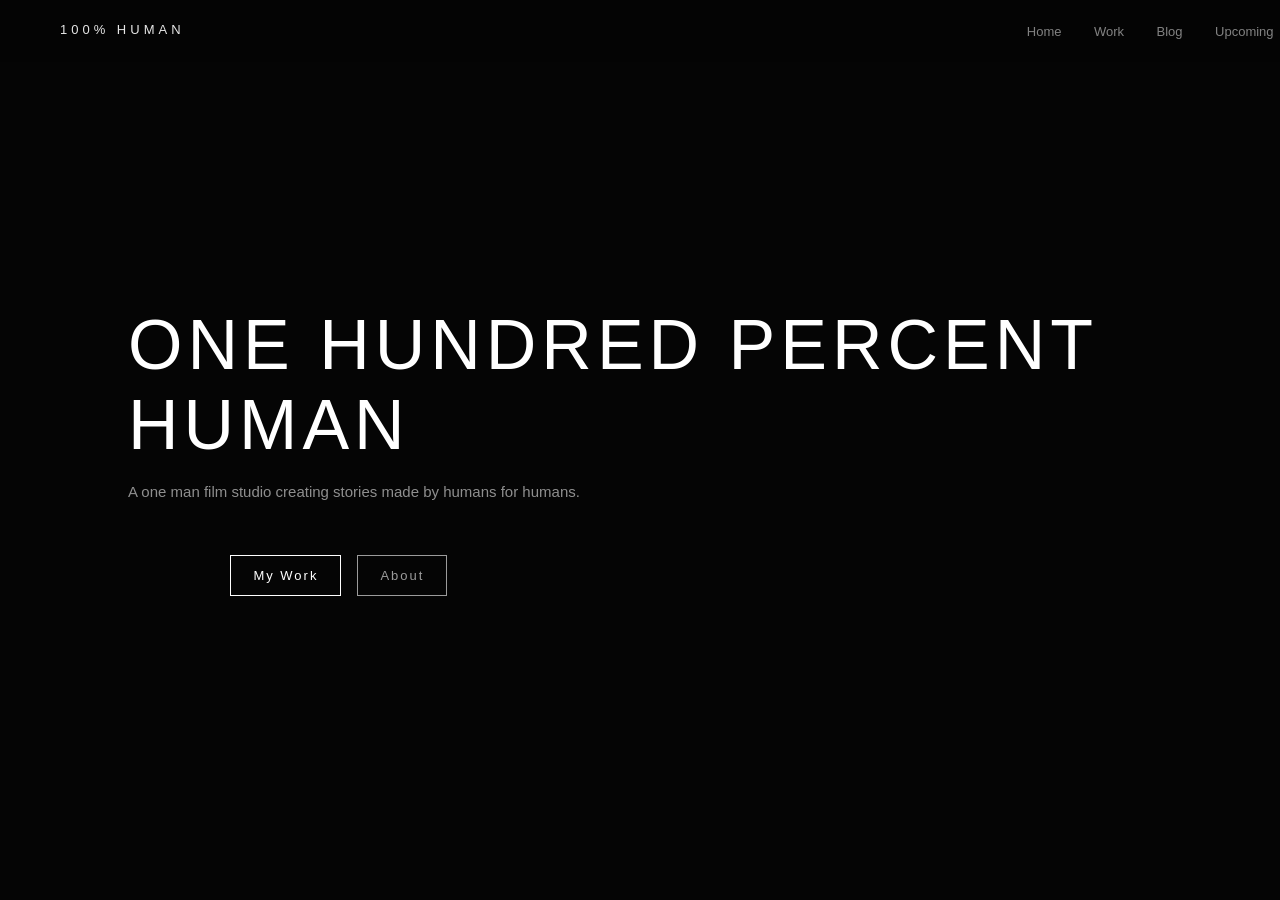
==== index.html @ e9608cb3 "Update index.html" ====
<!DOCTYPE html>
<html lang="en">
<head>
  <meta charset="UTF-8">
  <title>One Hundred Percent Human Films</title>
  <link rel="stylesheet" href="style.css">
</head>

<body>

<nav class="navbar">
  <div class="logo">100% HUMAN</div>
  <div class="links">
    <a href="index.html">Home</a>
    <a href="work.html">Work</a>
    <a href="blog.html">Blog</a>
    <a href="upcoming.html">Upcoming</a>
    <a href="about.html">About</a>
  </div>
</nav>

<section class="hero">
  <h1>ONE HUNDRED PERCENT HUMAN</h1>
  <p> A one man film studio creating stories made by humans for humans.</p>
 <div class="cta">
  <a href="work.html" class="btn">My Work</a>
  <a href="about.html" class="btn secondary">About</a>
</div>
</section>

</body>
</html>
---- style.css ----
body {
  margin: 0;
  font-family: Helvetica, Arial, sans-serif;
  background: #050505;
  color: #ffffff;
}

/* NAVBAR */
.navbar {
  position: fixed;
  top: 0;
  width: 100%;
  display: flex;
  justify-content: space-between;
  padding: 22px 60px;
  background: rgba(5,5,5,0.7);
  backdrop-filter: blur(14px);
  z-index: 999;
}

.logo {
  font-size: 13px;
  letter-spacing: 4px;
  opacity: 0.9;
}

.links a {
  margin-left: 28px;
  font-size: 13px;
  text-decoration: none;
  color: white;
  opacity: 0.5;
  transition: 0.25s ease;
}

.links a:hover {
  opacity: 1;
}

/* HERO / PAGE TITLE */
.hero {
  height: 100vh;
  display: flex;
  flex-direction: column;
  justify-content: center;
  padding-left: 10%;
  padding-right: 10%;
}

.hero h1 {
  font-size: 70px;
  letter-spacing: 5px;
  margin: 0;
  font-weight: 500;
}

.hero p {
  margin-top: 18px;
  opacity: 0.55;
  font-size: 15px;
  max-width: 500px;
}

/* PAGE VARIANTS */
.page {
  padding: 140px 10% 80px 10%;
}

.page h1 {
  font-size: 42px;
  letter-spacing: 3px;
}

.page p {
  opacity: 0.6;
  line-height: 1.6;
}

/* subtle fade in */
.hero, .page {
  animation: fadeIn 1.2s ease-out;
}

@keyframes fadeIn {
  from {
    opacity: 0;
    transform: translateY(14px);
  }
  to {
    opacity: 1;
    transform: translateY(0);
  }
}
.page {
  padding: 140px 10% 100px 10%;
  max-width: 1100px;
  margin: 0 auto;
}

.page h1 {
  font-size: 48px;
  letter-spacing: 3px;
  margin-bottom: 20px;
}

.page p {
  font-size: 16px;
  line-height: 1.7;
  opacity: 0.65;
  max-width: 700px;
}

/* section spacing for lists like work/blog */
.grid {
  display: grid;
  grid-template-columns: repeat(auto-fit, minmax(260px, 1fr));
  gap: 30px;
  margin-top: 40px;
}

.card {
  border: 1px solid rgba(255,255,255,0.08);
  padding: 20px;
  transition: 0.3s ease;
}

.card:hover {
  border-color: rgba(255,255,255,0.25);
  transform: translateY(-4px);
}
.cta {
  margin-top: 40px;
  display: flex;
  gap: 16px;
  padding-left: 10%;
}

.btn {
  padding: 12px 22px;
  border: 1px solid white;
  text-decoration: none;
  color: white;
  font-size: 13px;
  letter-spacing: 2px;
  transition: 0.3s ease;
}

.btn:hover {
  background: white;
  color: black;
}

.btn.secondary {
  opacity: 0.6;
}

.btn.secondary:hover {
  opacity: 1;
  background: transparent;
}
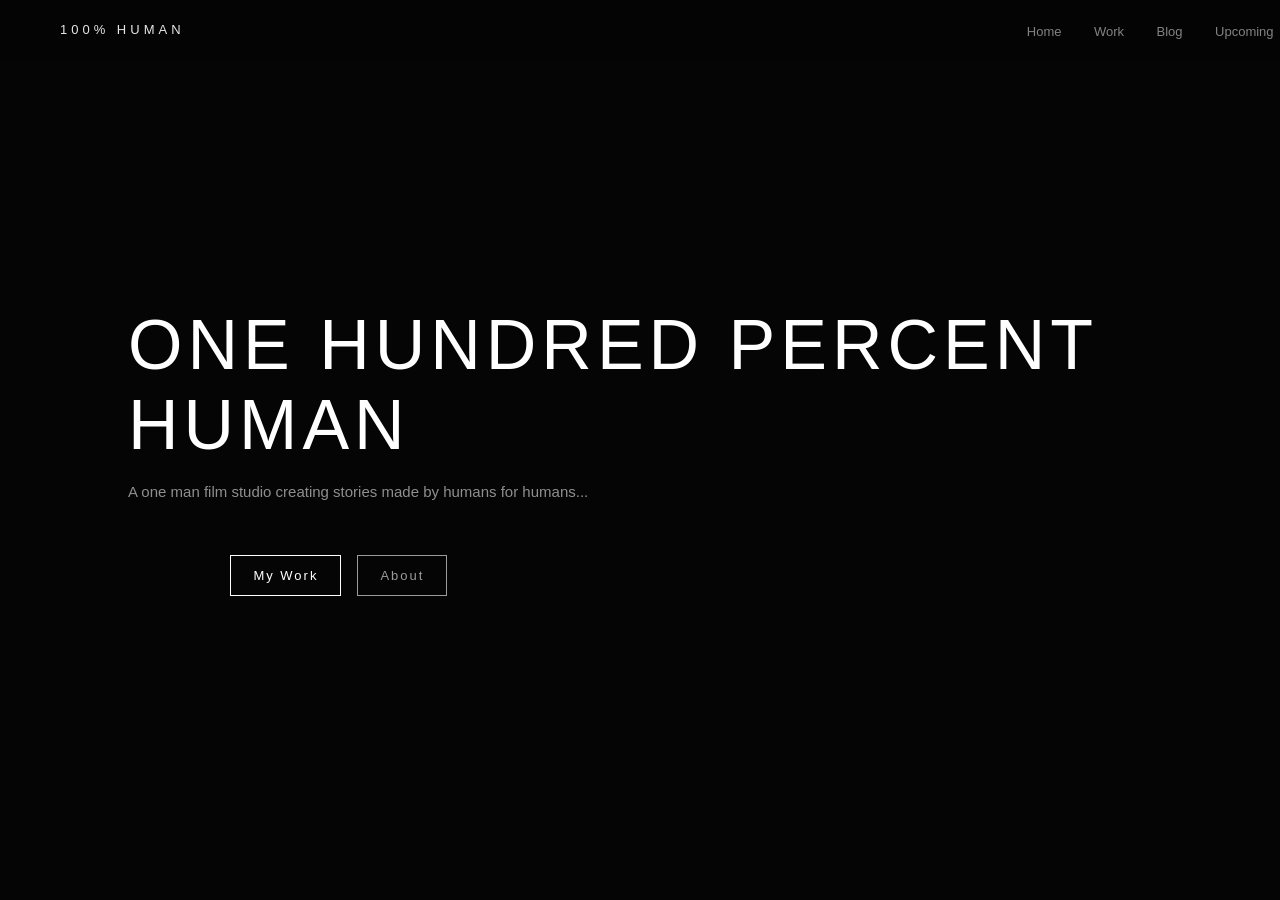
==== commit cb864d80: "Update index.html" ====
--- a/index.html
+++ b/index.html
@@ -18,10 +18,10 @@
     <a href="about.html">About</a>
   </div>
 </nav>
-
+  
 <section class="hero">
   <h1>ONE HUNDRED PERCENT HUMAN</h1>
-  <p> A one man film studio creating stories made by humans for humans.</p>
+  <p> A one man film studio creating stories made by humans for humans...</p>
  <div class="cta">
   <a href="work.html" class="btn">My Work</a>
   <a href="about.html" class="btn secondary">About</a>
--- a/style.css
+++ b/style.css
@@ -91,25 +91,6 @@
     transform: translateY(0);
   }
 }
-.page {
-  padding: 140px 10% 100px 10%;
-  max-width: 1100px;
-  margin: 0 auto;
-}
-
-.page h1 {
-  font-size: 48px;
-  letter-spacing: 3px;
-  margin-bottom: 20px;
-}
-
-.page p {
-  font-size: 16px;
-  line-height: 1.7;
-  opacity: 0.65;
-  max-width: 700px;
-}
-
 /* section spacing for lists like work/blog */
 .grid {
   display: grid;
@@ -128,6 +109,7 @@
   border-color: rgba(255,255,255,0.25);
   transform: translateY(-4px);
 }
+
 .cta {
   margin-top: 40px;
   display: flex;
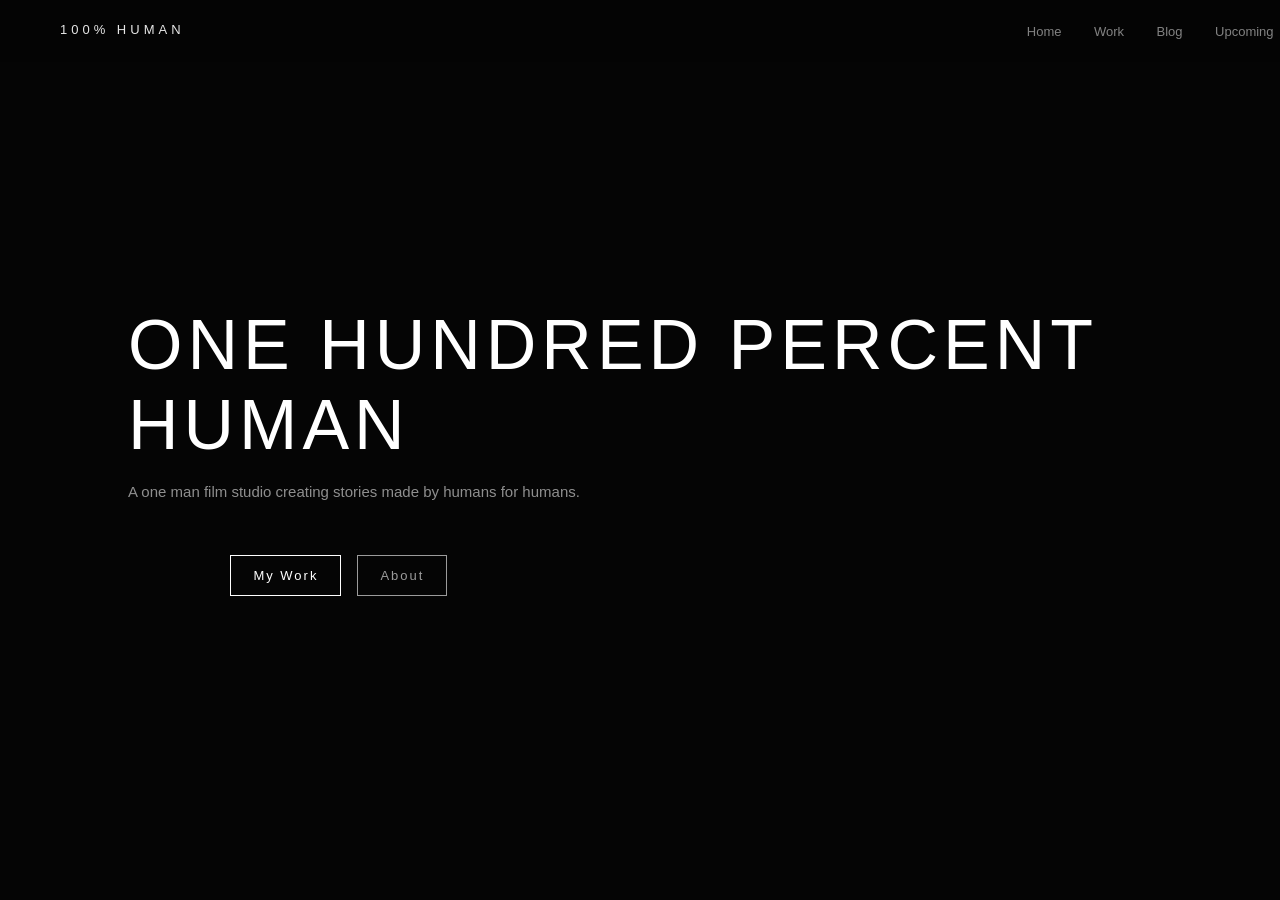
==== commit dc30a2be: "Update index.html" ====
--- a/index.html
+++ b/index.html
@@ -21,7 +21,7 @@
   
 <section class="hero">
   <h1>ONE HUNDRED PERCENT HUMAN</h1>
-  <p> A one man film studio creating stories made by humans for humans...</p>
+  <p> A one man film studio creating stories made by humans for humans.</p>
  <div class="cta">
   <a href="work.html" class="btn">My Work</a>
   <a href="about.html" class="btn secondary">About</a>
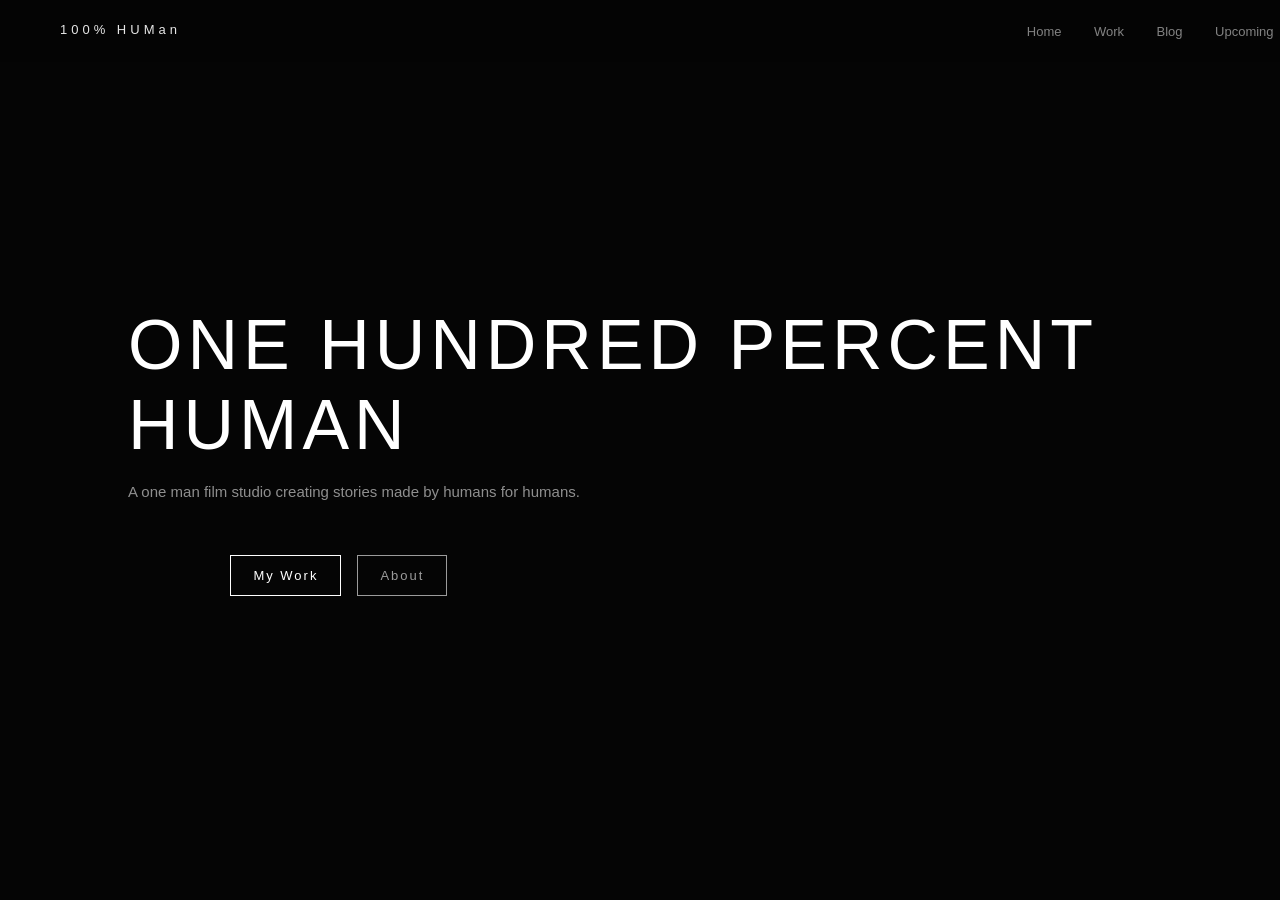
==== commit 0403e38e: "Update index.html" ====
--- a/index.html
+++ b/index.html
@@ -9,7 +9,7 @@
 <body>
 
 <nav class="navbar">
-  <div class="logo">100% HUMAN</div>
+  <div class="logo">100% HUMan</div>
   <div class="links">
     <a href="index.html">Home</a>
     <a href="work.html">Work</a>
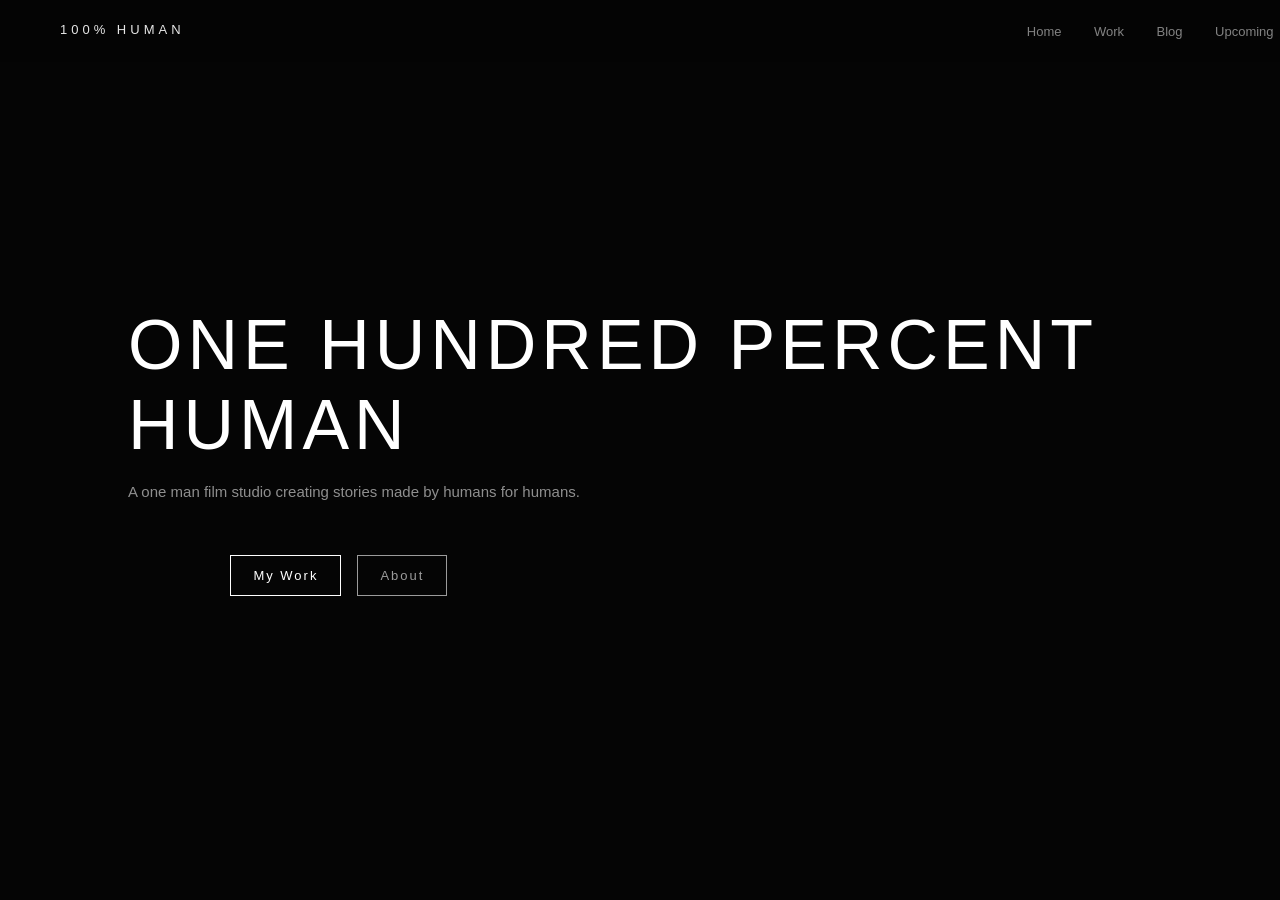
==== commit 92805818: "Update index.html" ====
--- a/index.html
+++ b/index.html
@@ -9,7 +9,7 @@
 <body>
 
 <nav class="navbar">
-  <div class="logo">100% HUMan</div>
+  <div class="logo">100% HUMAN</div>
   <div class="links">
     <a href="index.html">Home</a>
     <a href="work.html">Work</a>
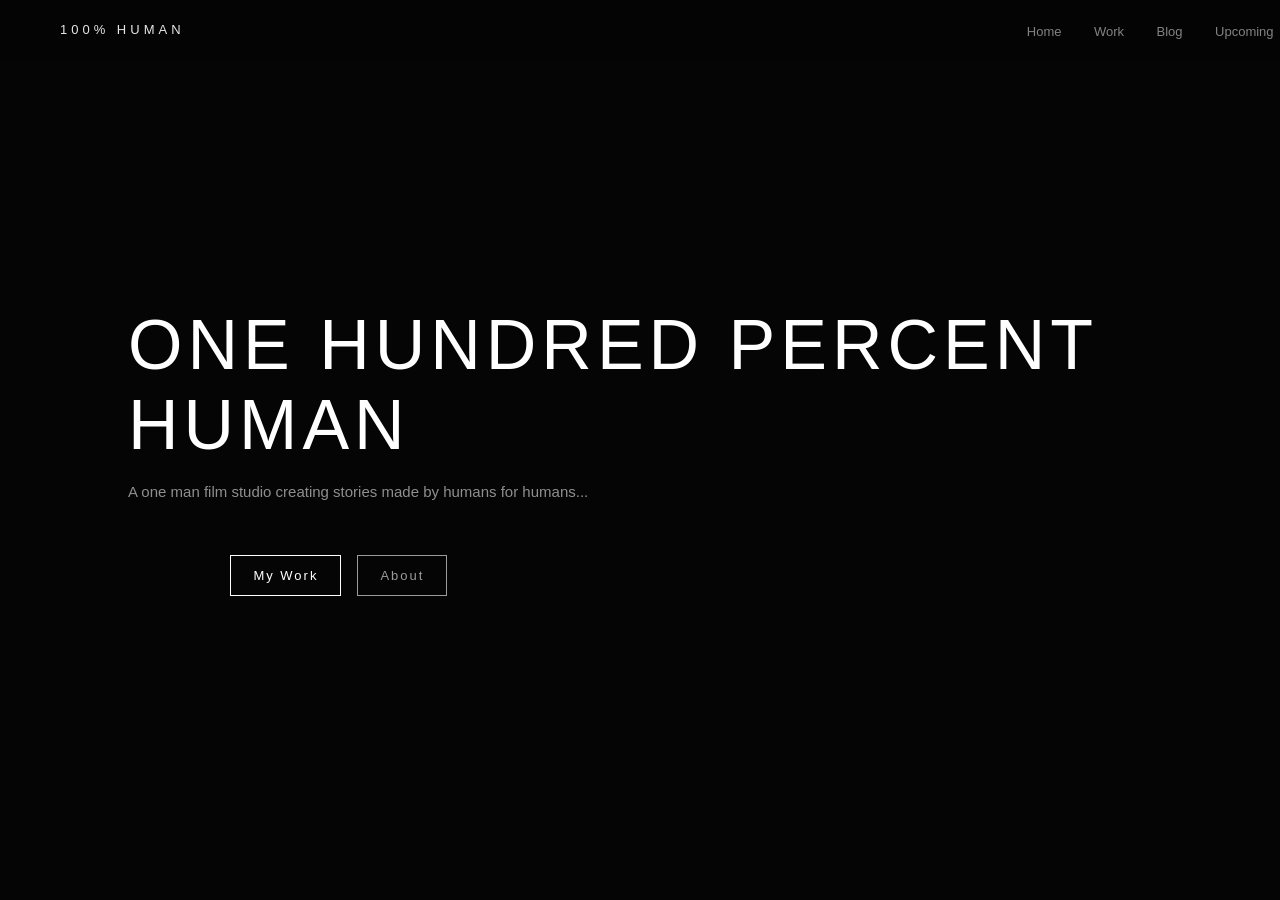
==== commit c9484c1b: "Update index.html" ====
--- a/index.html
+++ b/index.html
@@ -21,7 +21,7 @@
   
 <section class="hero">
   <h1>ONE HUNDRED PERCENT HUMAN</h1>
-  <p> A one man film studio creating stories made by humans for humans.</p>
+  <p> A one man film studio creating stories made by humans for humans...</p>
  <div class="cta">
   <a href="work.html" class="btn">My Work</a>
   <a href="about.html" class="btn secondary">About</a>
